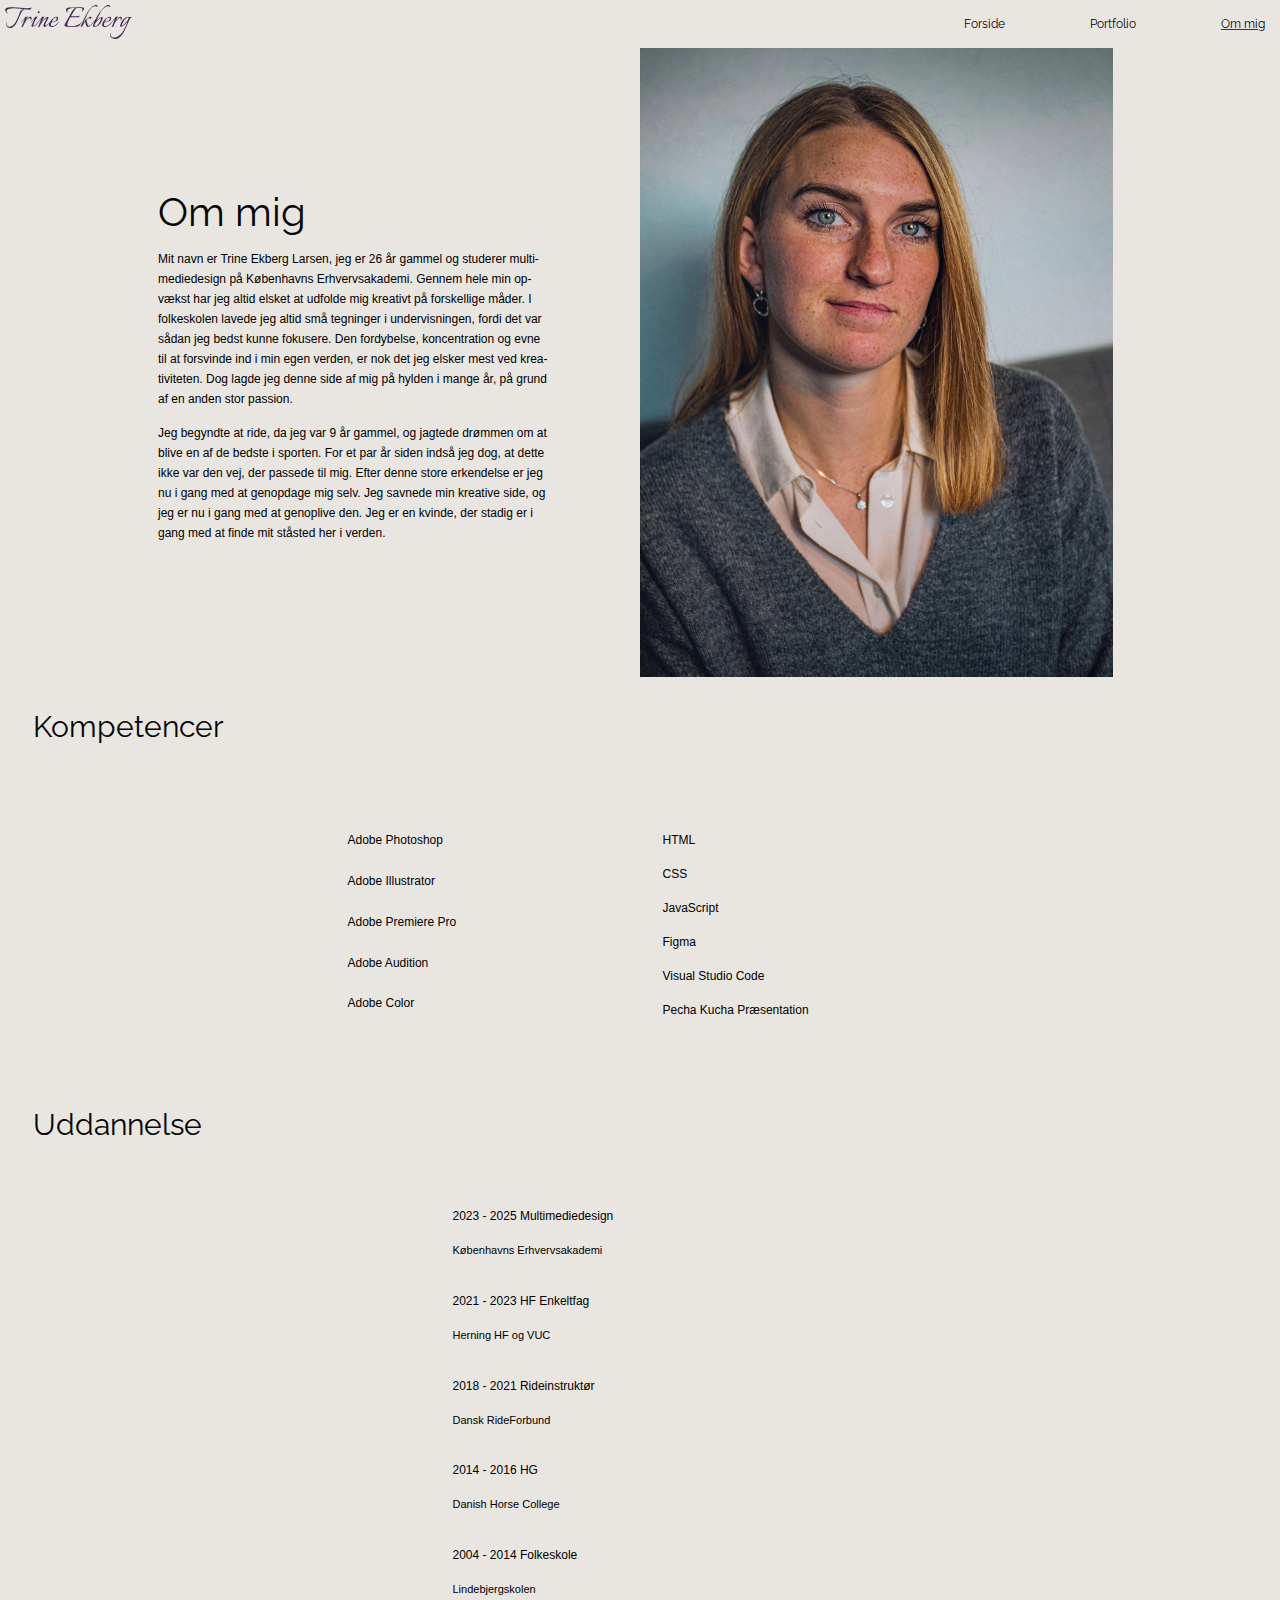
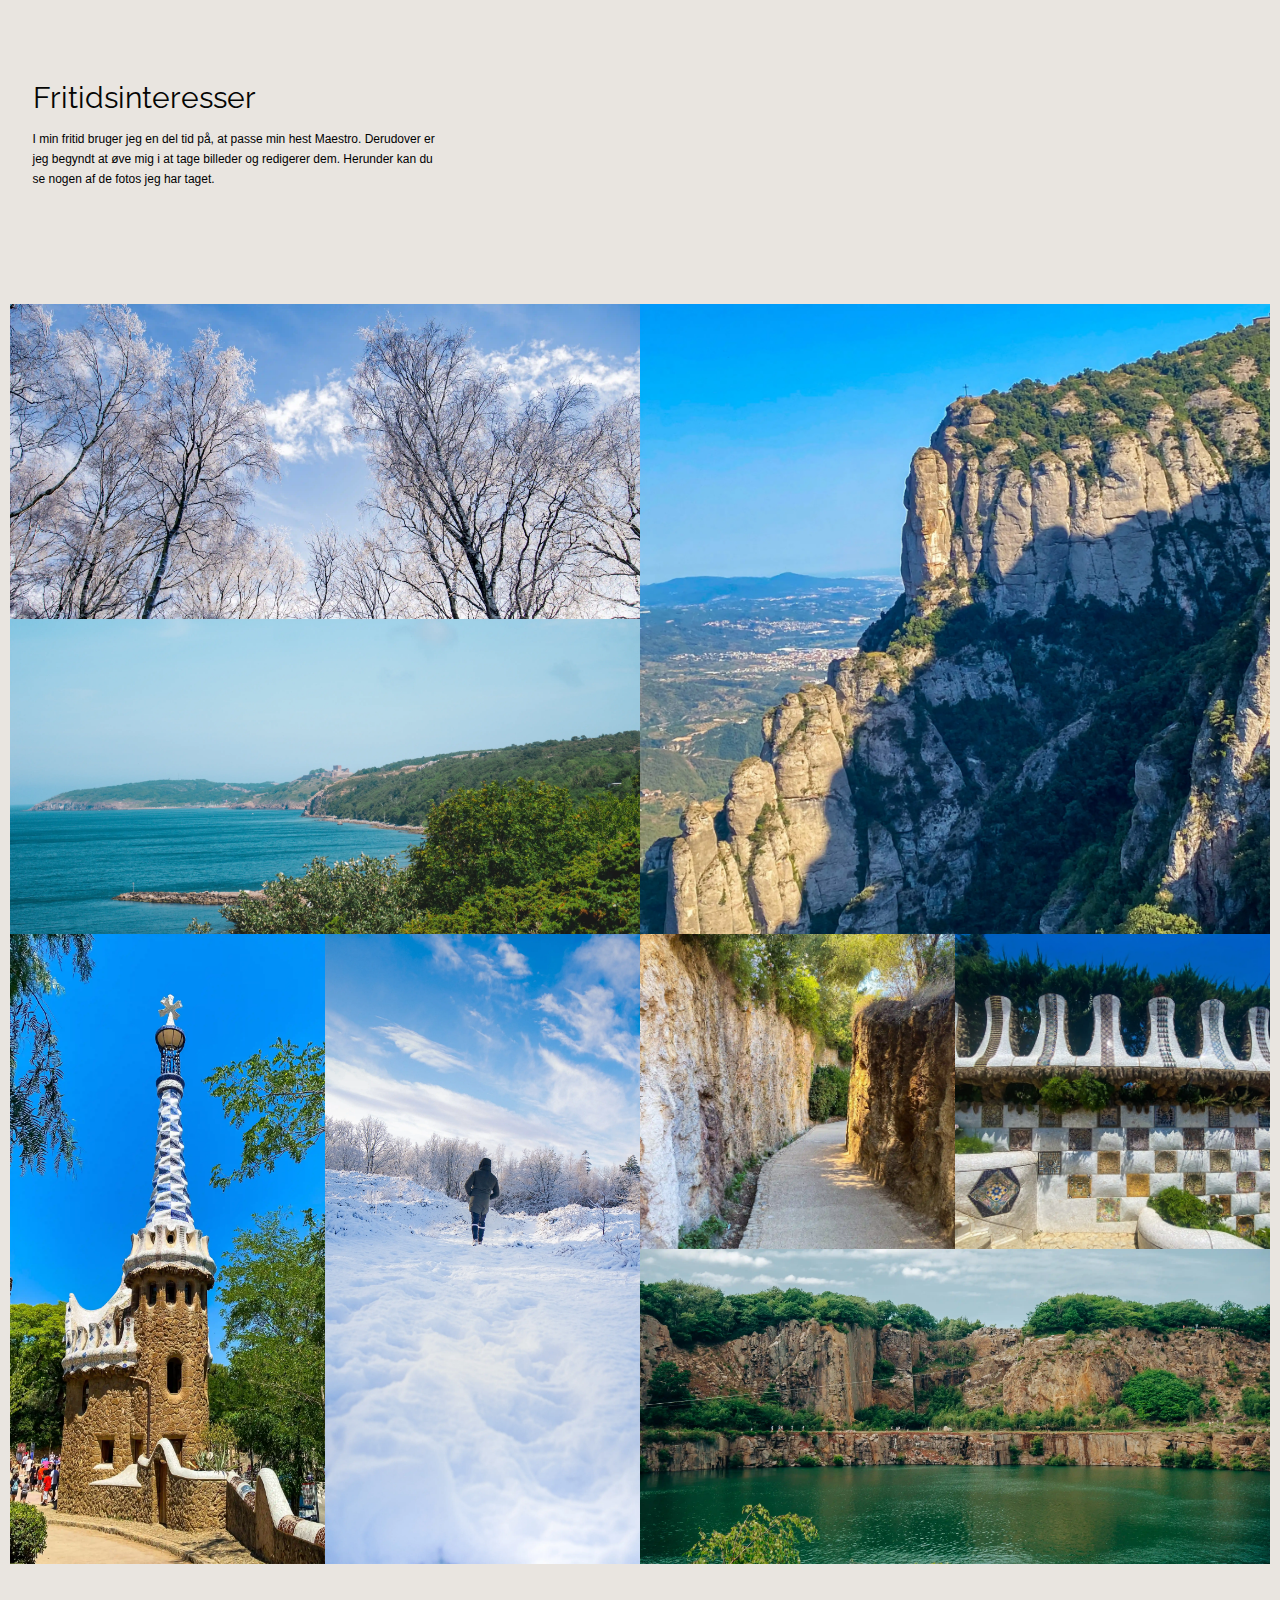
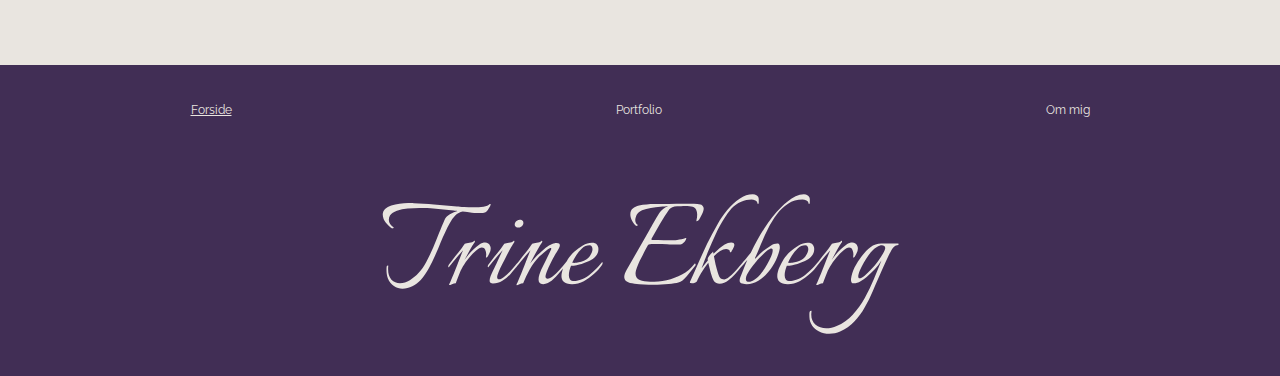
==== om_mig.html @ 0ac6a5d1 "first commit" ====
<!DOCTYPE html>
<html lang="da">

<head>
    <meta charset="UTF-8">
    <meta name="viewport" content="width=device-width, initial-scale=1.0">
    <meta name="robots" content="noindex">
    <link rel="apple-touch-icon" sizes="180x180" href="/apple-touch-icon.png">
    <link rel="icon" type="image/png" sizes="32x32" href="/favicon-32x32.png">
    <link rel="icon" type="image/png" sizes="16x16" href="/favicon-16x16.png">
    <link rel="manifest" href="/site.webmanifest">
    <link rel="preconnect" href="https://fonts.googleapis.com">
    <link rel="preconnect" href="https://fonts.gstatic.com" crossorigin>
    <link href="https://fonts.googleapis.com/css2?family=Raleway:wght@100;200;300;400;500;600;700&display=swap"
        rel="stylesheet">
    <link rel="stylesheet" href="style.css">
    <title>Om mig</title>
</head>

<body>
    <header>
        <div class="logo">
            <a href="index.html">
                <img src="svg/logo_dark.svg" alt="Logo">
            </a>
        </div>
        <nav>
            <ul class="menu">
                <li><a href="index.html">Forside</a></li>
                <li><a href="portfolio.html">Portfolio</a></li>
                <li class="current"><a href="om_mig.html">Om mig</a></li>
            </ul>
            <div class="burger">
                <div class="line"></div>
                <div class="line"></div>
                <div class="line"></div>
            </div>
        </nav>
    </header>
    <main>
        <div class="grid_1-1">
            <div class="om_txt">
                <h3>Om mig</h3>
                <p class="mobile_p">Mit navn er Trine Ekberg Larsen, jeg er 26 år gammel og studerer multimediedesign
                    på Københavns
                    Erhvervsakademi. Gennem
                    hele min opvækst har jeg altid elsket at udfolde mig kreativt på forskellige måder. I folkeskolen
                    lavede jeg altid små
                    tegninger i undervisningen, fordi det var sådan jeg bedst kunne fokusere. Den fordybelse,
                    koncentration og evne til at
                    forsvinde ind i min egen verden, er nok det jeg elsker mest ved kreativiteten. Dog lagde jeg denne
                    side af mig på hylden
                    i mange år, på grund af en anden stor passion.
                </p>
                <p>
                    Jeg begyndte at ride, da jeg var 9 år gammel, og jagtede drømmen om at blive en af de bedste i
                    sporten. For et par år
                    siden indså jeg dog, at dette ikke var den vej, der passede til mig. Efter denne store erkendelse er
                    jeg nu i gang med
                    at genopdage mig selv. Jeg savnede min kreative side, og jeg er nu i gang med at genoplive den. Jeg
                    er en kvinde, der
                    stadig er i gang med at finde mit ståsted her i verden.
                </p>
            </div>
            <img src="img/om_mig.webp" alt="Et billede af Trine" class="om_img">
        </div>
        <h4>Kompetencer</h4>
        <div class="grid_1-1-1-1">
            <div class="column_2">
                <p>Adobe Photoshop</p>
                <p>Adobe Illustrator</p>
                <p>Adobe Premiere Pro</p>
                <p>Adobe Audition</p>
                <p>Adobe Color</p>
            </div>
            <div class="column_3">
                <p>HTML</p>
                <p>CSS</p>
                <p>JavaScript</p>
                <p>Figma</p>
                <p>Visual Studio Code</p>
                <p>Pecha Kucha Præsentation</p>
            </div>
        </div>




        <h4>Uddannelse</h4>
        <div class="grid_1-1-1">
            <div class="cv_center">
                <p>2023 - 2025 Multimediedesign</p>
                <p class="cv_txt">Københavns Erhvervsakademi</p>
                <p>2021 - 2023 HF Enkeltfag</p>
                <p class="cv_txt">Herning HF og VUC</p>
                <p>2018 - 2021 Rideinstruktør</p>
                <p class="cv_txt">Dansk RideForbund</p>
                <p>2014 - 2016 HG</p>
                <p class="cv_txt">Danish Horse College</p>
                <p>2004 - 2014 Folkeskole</p>
                <p class="cv_txt">Lindebjergskolen</p>
            </div>
        </div>
        <h4>Fritidsinteresser</h4>
        <div class="fritid_txt">
            <p>I min fritid bruger jeg en del tid på, at passe min hest Maestro. Derudover er jeg begyndt
                at øve mig
                i at tage billeder og redigerer dem. Herunder kan du se nogen af de fotos jeg har taget.</p>
        </div>
        <div class="grid_galleri">
            <img src="img/galleri_1.webp" alt="Image 1" class="img1">
            <img src="img/galleri_2.webp" alt="Image 2" class="img2">
            <img src="img/galleri_8.webp" alt="Image 8" class="img3">
            <img src="img/galleri_4.webp" alt="Image 4" class="img4">
            <img src="img/galleri_5.webp" alt="Image 5" class="img5">
            <img src="img/galleri_6.webp" alt="Image 6" class="img6">
            <img src="img/galleri_7.webp" alt="Image 7" class="img7">
            <img src="img/galleri_3.webp" alt="Image 3" class="img8">
        </div>













    </main>
    <footer>
        <div class="flex">
            <a href="index.html" class="current_footer">Forside</a>
            <a href="portfolio.html" class="a_footer">Portfolio</a>
            <a href="om_mig.html" class="a_footer">Om mig</a>
        </div>
        <div class="footer_logo">
            <a href="index.html">
                <img src="svg/logo_light.svg" alt="Logo">
            </a>
        </div>

    </footer>
    <script src="java.js"></script>
</body>

</html>
---- style.css ----
* {
  box-sizing: border-box;
  margin: 0;
  padding: 0;
}
img {
  width: 100%;
  height: auto;
}
body {
  background-color: #e9e5e0;
}
footer {
  background-color: #412e55;
}

main {
  margin: 0 10px;
}

/******* Styling af fonte *********/
@font-face {
  font-family: "Margaret";
  src: url("webfontkit-20240107-102758/margaret-webfont.woff2") format("woff2");
  src: url("webfontkit-20240107-102758/margaret-webfont.woff") format("woff");
}
h1 {
  font-family: "Margaret";
  font-size: 85px;
  color: #412e55;
  letter-spacing: 4px;
}
h2 {
  font-family: "Margaret";
  font-size: 35px;
  color: #412e55;
}

h3 {
  font-family: "Raleway", sans-serif;
  font-size: 40px;
  color: #050604;
  font-weight: 400;
  padding: 5px 40px;
}
h4 {
  font-family: "Raleway", sans-serif;
  font-size: 30px;
  color: #050604;
  font-weight: 400;
}
h5 {
  font-family: "Raleway", sans-serif;
  font-size: 20px;
  color: #050604;
  font-weight: 200;
}
h6 {
  font-family: "Raleway", sans-serif;
  font-size: 14px;
  color: #050604;
  font-weight: 500;
}

p {
  font-family: Helvetica, sans-serif;
  font-size: 12px;
  font-weight: 100;
  line-height: 20px;
}

li {
  font-family: "Raleway", sans-serif;
  font-size: 12px;
  font-weight: 400;
  color: #050604;
}
li:hover {
  text-decoration: underline;
  color: #412e55;
}
.current {
  text-decoration: underline;
  color: #412e55;
}
a {
  font-family: "Raleway", sans-serif;
  font-size: 12px;
  font-weight: 400;
  color: #050604;
  text-decoration: none;
}
a:hover {
  color: #050604;
  text-decoration: underline;
}

/* Fonte mobile version */
@media (max-width: 800px) {
  h3,
  h4,
  h5,
  h6 {
    text-align: center;
    padding-top: 5%;
  }
  .mobile_p {
    padding-bottom: 5%;
  }
}

/* Deskversion */
@media (min-width: 800px) {
  h1 {
    font-family: "Margaret";
    font-size: 140px;
    color: #412e55;
    letter-spacing: 4px;
  }
  h2 {
    font-family: "Margaret";
    font-size: 58px;
    color: #412e55;
  }
  p {
    padding: 0px 0px 14px 22.5px;
    hyphens: auto;
  }
  h3,
  h4,
  h5,
  h6 {
    padding: 0px 0px 14px 22.5px;
  }
}

/******* Menu til desktop og burgermenu *********/
header {
  display: flex;
  justify-content: space-between;
  align-items: center;
  padding: 5px;
  background-color: #e9e5e0;
}

.logo {
  width: 10%;
}

nav {
  display: flex;
  align-items: center;
}

.menu {
  display: flex;
  list-style: none;
  margin: 0;
  padding: 0;
  gap: 45px;
}

.menu li {
  margin-right: 20px;
}
.menu_icon {
  width: 40%;
}

.menu li:last-child {
  margin-right: 0;
}

.menu a {
  display: block;
  padding: 10px;
  color: #050604;
  text-decoration: none;
  transition: color 0.3s;
  text-align: end;
}

.menu a:hover {
  color: #412e55;
  text-decoration: underline;
}

.burger {
  width: 30px;
  height: 20px;
  cursor: pointer;
}

.burger .line {
  width: 100%;
  height: 2px;
  background-color: #412e55;
  margin-bottom: 5px;
  transition: 0.2s linear;
}
.burger {
  display: none;
}
@media screen and (max-width: 800px) {
  .menu {
    display: none;
  }
  .burger {
    display: block;
  }
  .burger.active .line:nth-child(1) {
    transform: rotate(45deg) translate(5px, 5px);
    transition: 0.2s linear;
  }

  .burger.active .line:nth-child(2) {
    opacity: 0;
    transition: 0.15s linear;
  }

  .burger.active .line:nth-child(3) {
    transform: rotate(-45deg) translate(5px, -5px);
    transition: 0.2s linear;
  }

  nav.active .menu {
    display: block;
    background-color: #e9e5e0;

    position: absolute;
    top: 60px;
    right: 0;
    width: 50%;
    z-index: 1;
  }

  nav.active .menu li {
    margin: 10px 20px;
  }

  nav.active .menu a {
    font-size: 24px;
    text-align: left;
  }
}

/* Font i footer */
.a_footer {
  color: #e9e5e0;
  text-decoration: none;
}

.current_footer,
.current_footer:hover,
.a_footer:hover {
  color: #e9e5e0;
  text-decoration: underline;
}

/****************** Forside *******************/

/* Hero mobile version */
@media (max-width: 800px) {
  .hero_txt {
    text-align: center;
  }
}

/* Hero desk version */
@media (min-width: 800px) {
  .grid_3-1 {
    display: grid;
    grid-template-columns: 3fr 1fr;
  }
  .hero_txt {
    display: grid;
    grid-column: 2;
    place-content: center;
    text-align: center;
  }
}

/* Projekter, h3 center */
.txt_center {
  text-align: center;
  padding: 10% 0% 5% 0%;
}

/* Projekter, mobile version */
@media (max-width: 800px) {
  .tema_img {
    padding-top: 15%;
  }
}

/* Om sektion, mobile version*/
@media (max-width: 800px) {
  .om_img {
    padding-top: 10%;
  }
}

/* Om sektion, desk version*/
@media (min-width: 800px) {
  .om_txt {
    display: grid;
    grid-column: 1;
    grid-row: 1;
    text-align: start;
    place-content: center;
    padding: 0px 90px 12px 125.5px;
  }
  .om_img {
    display: grid;
    grid-column: 2;
    width: 75%;
    margin-bottom: 5%;
  }
}

@media (min-width: 800px) {
  .text {
    display: grid;
    text-align: center;
    place-content: center;
  }

  .text_column1 {
    display: grid;
    grid-column: 1;
    grid-row: 1;
    text-align: center;
    place-content: center;
  }
  .text_column2 {
    display: grid;
    grid-column: 1;
    grid-row: 1;
    text-align: center;
    place-content: center;
  }
  .grid_1-2 {
    display: grid;
    grid-template-columns: 1fr 2fr;
    margin-bottom: 10%;
  }
  .grid_2-1 {
    display: grid;
    grid-template-columns: 2fr 1fr;
    margin-bottom: 10%;
  }
  .tema_img {
    margin: 2%;
    width: 85%;
  }
  .tema_img:hover {
    opacity: 55%;
    cursor: pointer;
  }
  .grid_1-1 {
    display: grid;
    grid-template-columns: 1fr 1fr;
  }
}

/* Button */
.container {
  display: flex;
  justify-content: center;
  align-items: center;
}

.button_center {
  padding: 10px 45px;
  border-radius: 60px;
  background-color: #412e55;
  color: #e9e5e0;
  text-decoration: none;
  font-family: "raleway", sans-serif;
  font-size: 12px;
  margin: 5% 0;
}
.button_center:hover {
  padding: 10px 45px;
  color: #e9e5e0;
  background-color: #412e55;
  text-decoration: none;
  box-shadow: 0 12px 28px 0 rgb(0 0 0 / 30%);
  animation-name: hover_kf;
  animation-duration: 0.9s;
  animation-iteration-count: 1;
}

@keyframes hover_kf {
  0% {
    translate: 0 0;
  }
  100% {
    translate: 0px -2px;
  }
}

/****************** Om mig *******************/

/* Om tekst */
.paragraph {
  margin-bottom: 4%;
}
@media (min-width: 800px) {
  .paragraph {
    padding-right: 225px;
  }
}

/* Kompetencer afsnit, mobile version */
@media (max-width: 800px) {
  .column_2 {
    padding: 8% 0;
  }
  .column_3 {
    padding: 8% 0;
  }
}

/* Kompetencer afsnit, desk version */
@media (min-width: 800px) {
  .grid_1-1-1-1 {
    display: grid;
    grid-template-columns: 1fr 1fr 1fr 1fr;
    margin: 4% 0;
  }
  .column_2 {
    display: grid;
    grid-column: 2;
    margin: 7% 0;
  }
  .column_3 {
    display: grid;
    grid-column: 3;
    margin: 7% 0;
  }
}

/* Uddannelse afsnit, mobile version */
@media (max-width: 800px) {
  .cv_txt {
    padding-bottom: 5%;
  }
}

/* Uddannelse afsnit, desk version */
@media (min-width: 800px) {
  .grid_1-1-1 {
    display: grid;
    grid-template-columns: 1fr 1fr 1fr;
    margin: 4% 0;
  }
  .cv_center {
    display: grid;
    grid-column: 2;
  }
  .cv_txt {
    font-size: 11px;
    margin-bottom: 4%;
  }
}

/* Fritidsinteresser afsnit */
@media (min-width: 800px) {
  .fritid_txt {
    padding-right: 66%;
  }
}

/* galleri */
@media (min-width: 800px) {
  .grid_galleri {
    display: grid;
    grid-template-columns: 1fr 1fr 1fr 1fr;
    margin: 8% 0;
  }
  .img1 {
    display: grid;
    grid-column: 1 / span 2;
    grid-row: 1;
  }
  .img2 {
    display: grid;
    grid-column: 1 / span 2;
    grid-row: 2;
  }
  .img3 {
    display: grid;
    grid-column: 3 / span 2;
    grid-row: 1 / span 2;
  }
  .img4 {
    display: grid;
    grid-column: 1;
    grid-row: 3 / span 2;
  }
  .img5 {
    display: grid;
    grid-column: 2;
    grid-row: 3 / span 2;
  }
  .img6 {
    display: grid;
    grid-column: 3;
    grid-row: 3;
  }
  .img7 {
    display: grid;
    grid-column: 4;
    grid-row: 3;
  }
  .img8 {
    display: grid;
    grid-column: 3 / span 2;
    grid-row: 4;
  }
}

/****************** Undersider *******************/
.genveje {
  font-size: 10px;
}

/* Tema indhold, mobile version*/
@media (max-width: 800px) {
  .p_padding {
    padding-bottom: 8%;
  }
  .program_indhold {
    padding-top: 5%;
  }
}

/* Tema indhold, desk version*/
@media (min-width: 800px) {
  .p_padding_om {
    padding-right: 390px;
  }
}

/* Tekst indhold */
.grid_column1 {
  display: grid;
  grid-column: 2;
}
.p_space {
  padding-top: 3%;
}

@media (min-width: 800px) {
  .p_padding {
    padding-right: 225px;
  }
}

/****************** Footer *******************/
.flex {
  display: flex;
  flex-direction: row;
  justify-content: center;
  gap: 30%;
  padding: 3% 0% 6% 0%;
  color: #e9e5e0;
}
.footer_logo {
  display: flex;
  justify-content: center;
  padding-bottom: 3%;
}

/* footer, mobile version */
@media (max-width: 800px) {
  footer {
    padding: 5%;
  }
}
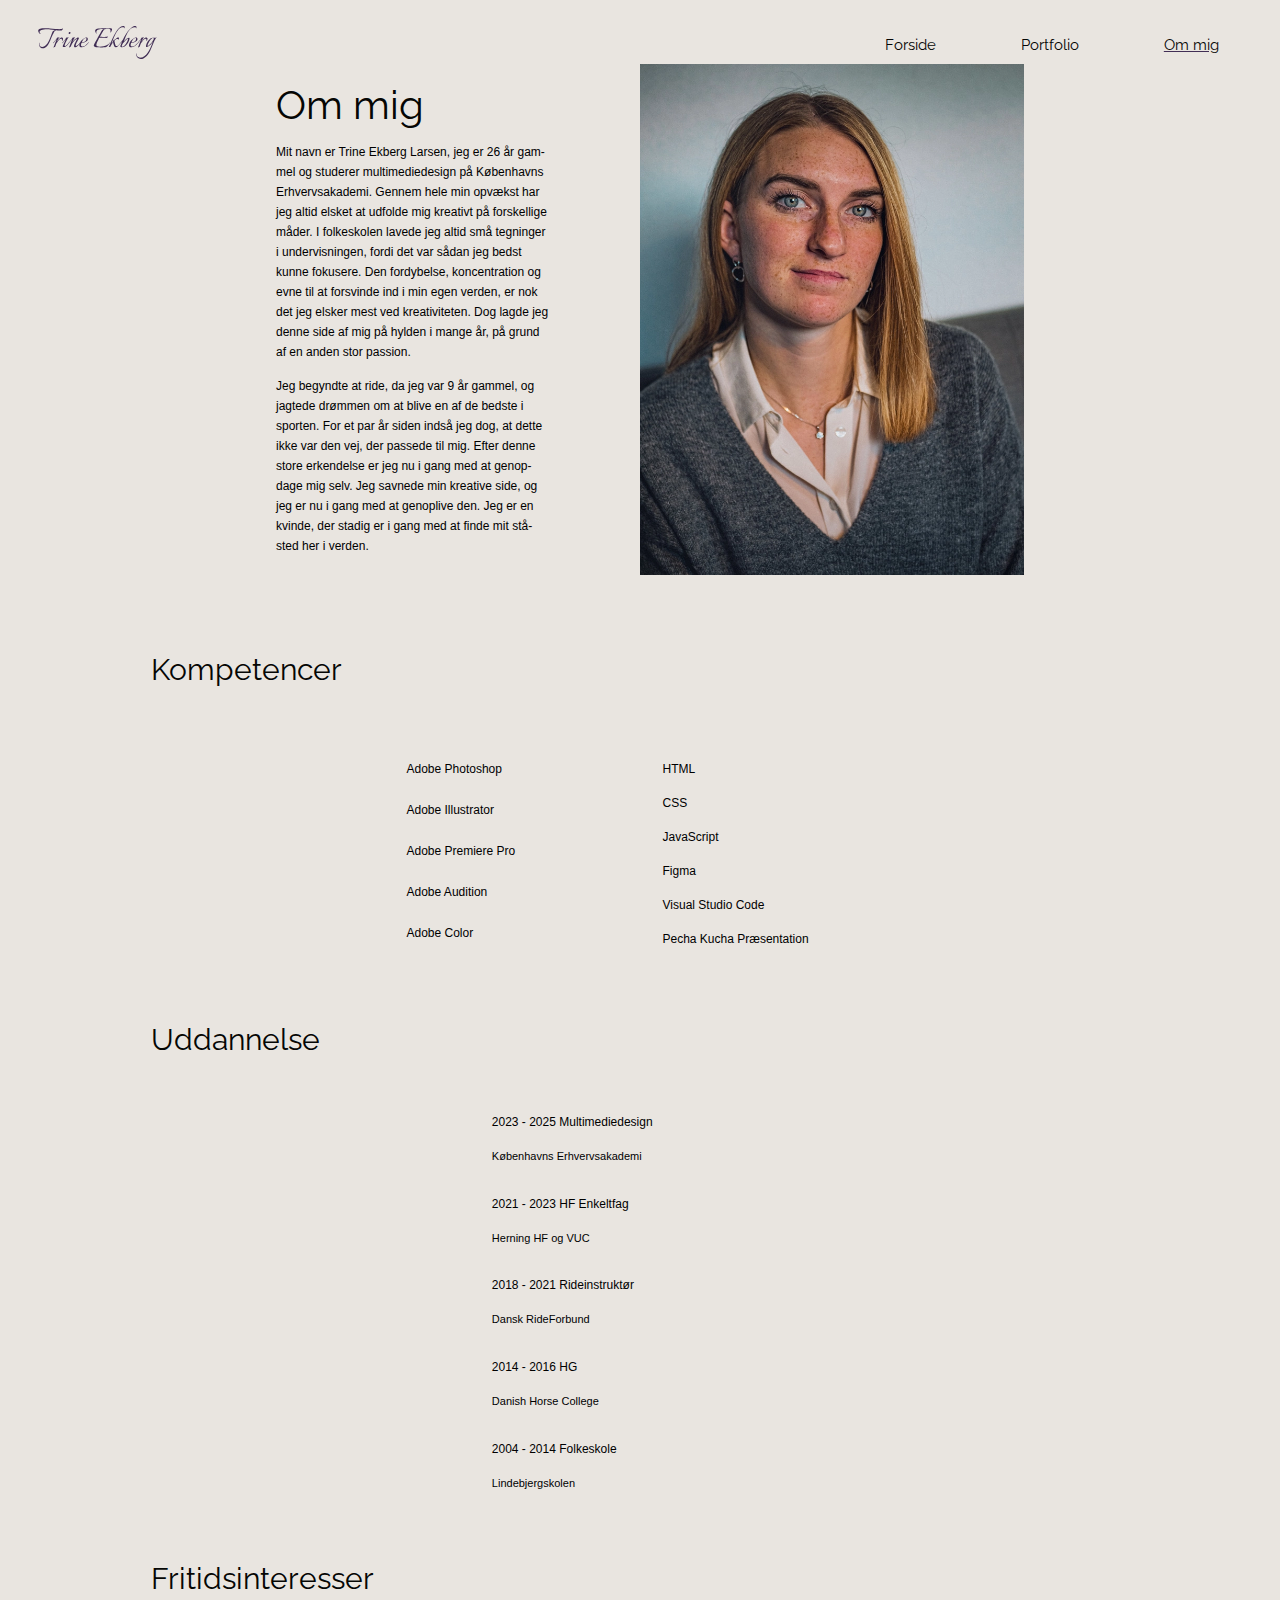
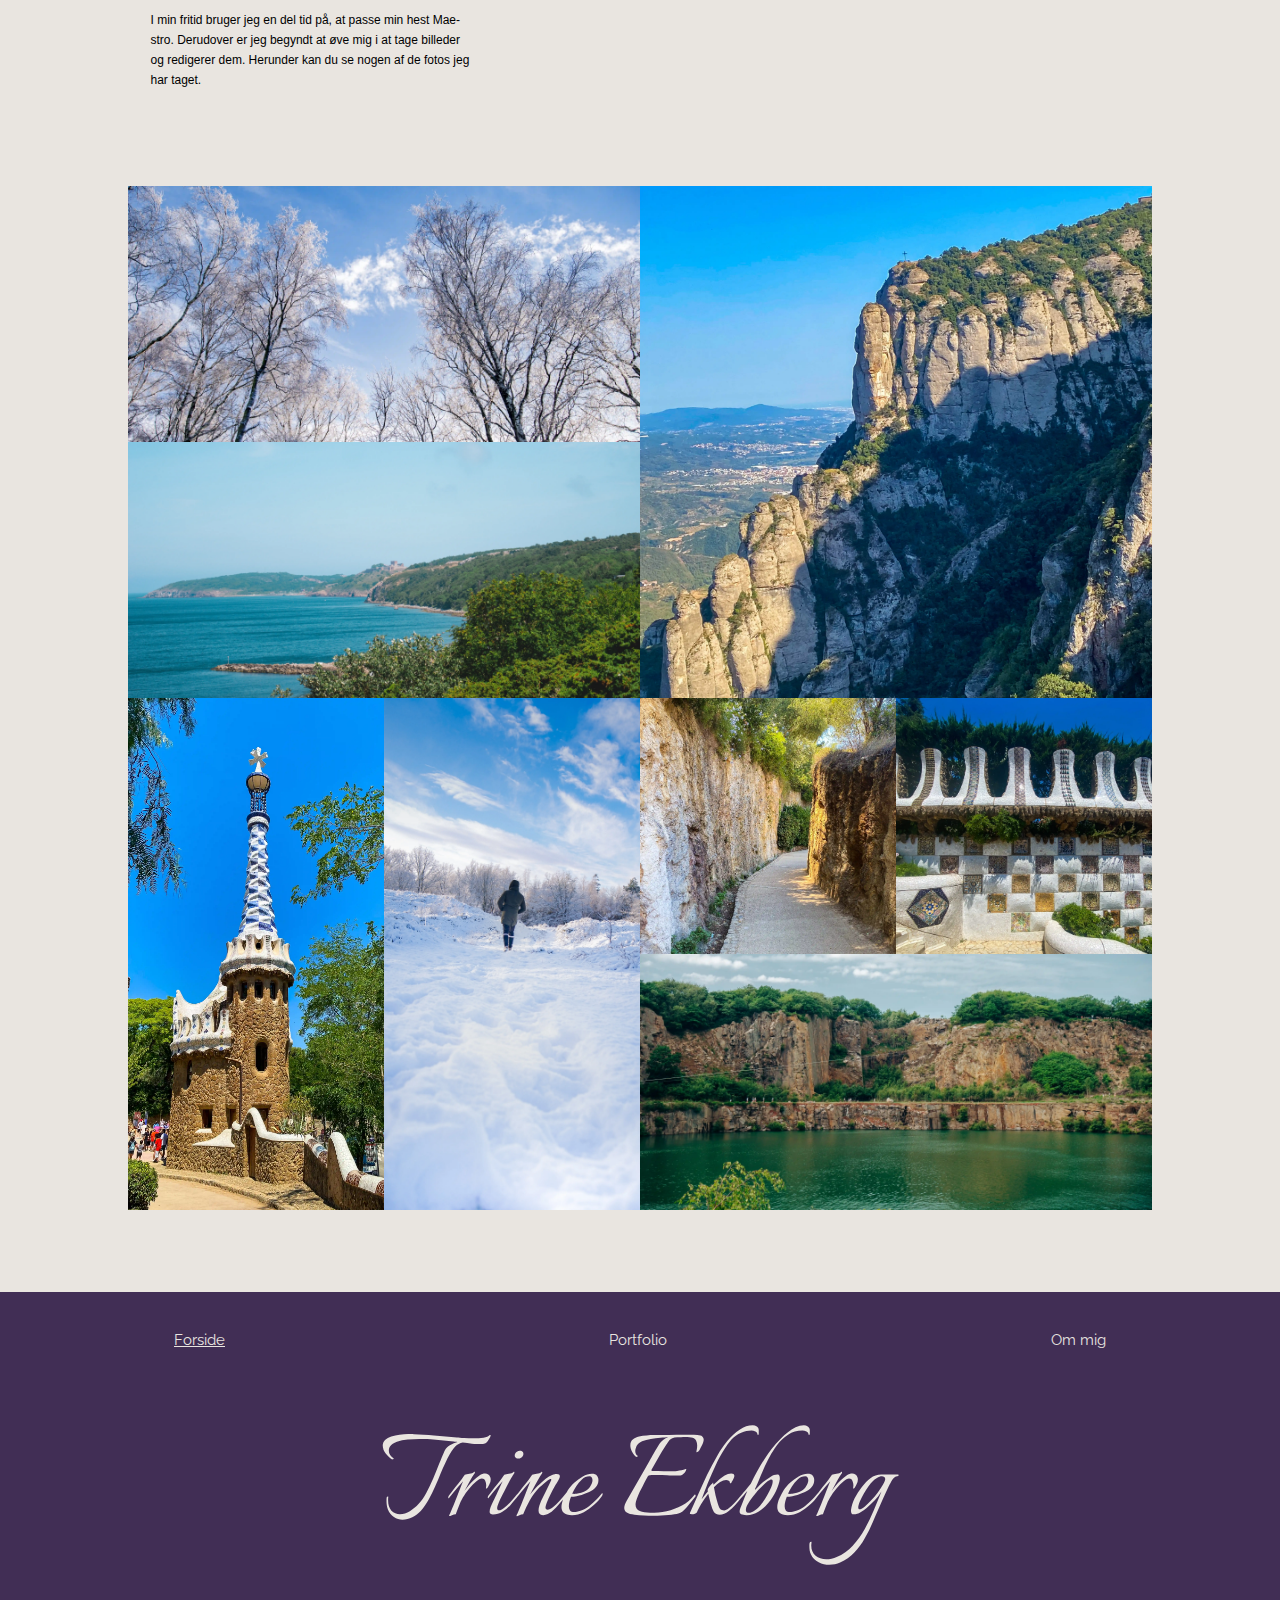
==== commit 0bb5d631: "sidste ændringer" ====
--- a/om_mig.html
+++ b/om_mig.html
@@ -2,17 +2,13 @@
 <html lang="da">
 
 <head>
+    <meta name="Om mig" content="Om mig side, på mit portolio website">
     <meta charset="UTF-8">
     <meta name="viewport" content="width=device-width, initial-scale=1.0">
     <meta name="robots" content="noindex">
-    <link rel="apple-touch-icon" sizes="180x180" href="/apple-touch-icon.png">
-    <link rel="icon" type="image/png" sizes="32x32" href="/favicon-32x32.png">
-    <link rel="icon" type="image/png" sizes="16x16" href="/favicon-16x16.png">
-    <link rel="manifest" href="/site.webmanifest">
     <link rel="preconnect" href="https://fonts.googleapis.com">
     <link rel="preconnect" href="https://fonts.gstatic.com" crossorigin>
-    <link href="https://fonts.googleapis.com/css2?family=Raleway:wght@100;200;300;400;500;600;700&display=swap"
-        rel="stylesheet">
+    <link href="https://fonts.googleapis.com/css2?family=Raleway:wght@200;400;500&display=swap" rel="stylesheet">
     <link rel="stylesheet" href="style.css">
     <title>Om mig</title>
 </head>
@@ -38,98 +34,92 @@
         </nav>
     </header>
     <main>
-        <div class="grid_1-1">
-            <div class="om_txt">
-                <h3>Om mig</h3>
-                <p class="mobile_p">Mit navn er Trine Ekberg Larsen, jeg er 26 år gammel og studerer multimediedesign
-                    på Københavns
-                    Erhvervsakademi. Gennem
-                    hele min opvækst har jeg altid elsket at udfolde mig kreativt på forskellige måder. I folkeskolen
-                    lavede jeg altid små
-                    tegninger i undervisningen, fordi det var sådan jeg bedst kunne fokusere. Den fordybelse,
-                    koncentration og evne til at
-                    forsvinde ind i min egen verden, er nok det jeg elsker mest ved kreativiteten. Dog lagde jeg denne
-                    side af mig på hylden
-                    i mange år, på grund af en anden stor passion.
-                </p>
-                <p>
-                    Jeg begyndte at ride, da jeg var 9 år gammel, og jagtede drømmen om at blive en af de bedste i
-                    sporten. For et par år
-                    siden indså jeg dog, at dette ikke var den vej, der passede til mig. Efter denne store erkendelse er
-                    jeg nu i gang med
-                    at genopdage mig selv. Jeg savnede min kreative side, og jeg er nu i gang med at genoplive den. Jeg
-                    er en kvinde, der
-                    stadig er i gang med at finde mit ståsted her i verden.
-                </p>
+        <div class="margin_indhold">
+            <div class="grid_1-1">
+                <div class="om_txt">
+                    <h3>Om mig</h3>
+                    <p class="mobile_p">Mit navn er Trine Ekberg Larsen, jeg er 26 år gammel og studerer
+                        multimediedesign
+                        på Københavns
+                        Erhvervsakademi. Gennem
+                        hele min opvækst har jeg altid elsket at udfolde mig kreativt på forskellige måder. I
+                        folkeskolen
+                        lavede jeg altid små
+                        tegninger i undervisningen, fordi det var sådan jeg bedst kunne fokusere. Den fordybelse,
+                        koncentration og evne til at
+                        forsvinde ind i min egen verden, er nok det jeg elsker mest ved kreativiteten. Dog lagde jeg
+                        denne
+                        side af mig på hylden
+                        i mange år, på grund af en anden stor passion.
+                    </p>
+                    <p>
+                        Jeg begyndte at ride, da jeg var 9 år gammel, og jagtede drømmen om at blive en af de bedste i
+                        sporten. For et par år
+                        siden indså jeg dog, at dette ikke var den vej, der passede til mig. Efter denne store
+                        erkendelse er
+                        jeg nu i gang med
+                        at genopdage mig selv. Jeg savnede min kreative side, og jeg er nu i gang med at genoplive den.
+                        Jeg
+                        er en kvinde, der
+                        stadig er i gang med at finde mit ståsted her i verden.
+                    </p>
+                </div>
+                <img src="img/om_mig.webp" alt="Et billede af Trine" class="om_img">
             </div>
-            <img src="img/om_mig.webp" alt="Et billede af Trine" class="om_img">
-        </div>
-        <h4>Kompetencer</h4>
-        <div class="grid_1-1-1-1">
-            <div class="column_2">
-                <p>Adobe Photoshop</p>
-                <p>Adobe Illustrator</p>
-                <p>Adobe Premiere Pro</p>
-                <p>Adobe Audition</p>
-                <p>Adobe Color</p>
+            <h4>Kompetencer</h4>
+            <div class="grid_1-1-1-1">
+                <div class="column_2">
+                    <p>Adobe Photoshop</p>
+                    <p>Adobe Illustrator</p>
+                    <p>Adobe Premiere Pro</p>
+                    <p>Adobe Audition</p>
+                    <p>Adobe Color</p>
+                </div>
+                <div class="column_3">
+                    <p>HTML</p>
+                    <p>CSS</p>
+                    <p>JavaScript</p>
+                    <p>Figma</p>
+                    <p>Visual Studio Code</p>
+                    <p>Pecha Kucha Præsentation</p>
+                </div>
             </div>
-            <div class="column_3">
-                <p>HTML</p>
-                <p>CSS</p>
-                <p>JavaScript</p>
-                <p>Figma</p>
-                <p>Visual Studio Code</p>
-                <p>Pecha Kucha Præsentation</p>
-            </div>
-        </div>
 
 
 
 
-        <h4>Uddannelse</h4>
-        <div class="grid_1-1-1">
-            <div class="cv_center">
-                <p>2023 - 2025 Multimediedesign</p>
-                <p class="cv_txt">Københavns Erhvervsakademi</p>
-                <p>2021 - 2023 HF Enkeltfag</p>
-                <p class="cv_txt">Herning HF og VUC</p>
-                <p>2018 - 2021 Rideinstruktør</p>
-                <p class="cv_txt">Dansk RideForbund</p>
-                <p>2014 - 2016 HG</p>
-                <p class="cv_txt">Danish Horse College</p>
-                <p>2004 - 2014 Folkeskole</p>
-                <p class="cv_txt">Lindebjergskolen</p>
+            <h4>Uddannelse</h4>
+            <div class="grid_1-1-1">
+                <div class="cv_center">
+                    <p>2023 - 2025 Multimediedesign</p>
+                    <p class="cv_txt">Københavns Erhvervsakademi</p>
+                    <p>2021 - 2023 HF Enkeltfag</p>
+                    <p class="cv_txt">Herning HF og VUC</p>
+                    <p>2018 - 2021 Rideinstruktør</p>
+                    <p class="cv_txt">Dansk RideForbund</p>
+                    <p>2014 - 2016 HG</p>
+                    <p class="cv_txt">Danish Horse College</p>
+                    <p>2004 - 2014 Folkeskole</p>
+                    <p class="cv_txt">Lindebjergskolen</p>
+                </div>
+            </div>
+            <h4>Fritidsinteresser</h4>
+            <div class="fritid_txt">
+                <p>I min fritid bruger jeg en del tid på, at passe min hest Maestro. Derudover er jeg begyndt
+                    at øve mig
+                    i at tage billeder og redigerer dem. Herunder kan du se nogen af de fotos jeg har taget.</p>
+            </div>
+            <div class="grid_galleri">
+                <img src="img/galleri_1.webp" alt="Image 1" class="img1">
+                <img src="img/galleri_2.webp" alt="Image 2" class="img2">
+                <img src="img/galleri_8.webp" alt="Image 8" class="img3">
+                <img src="img/galleri_4.webp" alt="Image 4" class="img4">
+                <img src="img/galleri_5.webp" alt="Image 5" class="img5">
+                <img src="img/galleri_6.webp" alt="Image 6" class="img6">
+                <img src="img/galleri_7.webp" alt="Image 7" class="img7">
+                <img src="img/galleri_3.webp" alt="Image 3" class="img8">
             </div>
         </div>
-        <h4>Fritidsinteresser</h4>
-        <div class="fritid_txt">
-            <p>I min fritid bruger jeg en del tid på, at passe min hest Maestro. Derudover er jeg begyndt
-                at øve mig
-                i at tage billeder og redigerer dem. Herunder kan du se nogen af de fotos jeg har taget.</p>
-        </div>
-        <div class="grid_galleri">
-            <img src="img/galleri_1.webp" alt="Image 1" class="img1">
-            <img src="img/galleri_2.webp" alt="Image 2" class="img2">
-            <img src="img/galleri_8.webp" alt="Image 8" class="img3">
-            <img src="img/galleri_4.webp" alt="Image 4" class="img4">
-            <img src="img/galleri_5.webp" alt="Image 5" class="img5">
-            <img src="img/galleri_6.webp" alt="Image 6" class="img6">
-            <img src="img/galleri_7.webp" alt="Image 7" class="img7">
-            <img src="img/galleri_3.webp" alt="Image 3" class="img8">
-        </div>
-
-
-
-
-
-
-
-
-
-
-
-
-
     </main>
     <footer>
         <div class="flex">
--- a/style.css
+++ b/style.css
@@ -1,3 +1,4 @@
+/* Reset */
 * {
   box-sizing: border-box;
   margin: 0;
@@ -7,6 +8,12 @@
   width: 100%;
   height: auto;
 }
+/* padding sider */
+.margin_indhold {
+  margin: 0 10%;
+}
+
+/* Baggrundsfarver */
 body {
   background-color: #e9e5e0;
 }
@@ -14,15 +21,14 @@
   background-color: #412e55;
 }
 
-main {
-  margin: 0 10px;
-}
-
 /******* Styling af fonte *********/
+
+/* h1 og h2 font, mobile version */
 @font-face {
   font-family: "Margaret";
   src: url("webfontkit-20240107-102758/margaret-webfont.woff2") format("woff2");
   src: url("webfontkit-20240107-102758/margaret-webfont.woff") format("woff");
+  font-display: swap;
 }
 h1 {
   font-family: "Margaret";
@@ -35,7 +41,19 @@
   font-size: 35px;
   color: #412e55;
 }
-
+/* h1 og h2 font, desk version */
+@media (min-width: 800px) {
+  h1 {
+    font-family: "Margaret";
+    font-size: 140px;
+  }
+  h2 {
+    font-family: "Margaret";
+    font-size: 58px;
+  }
+}
+
+/* h3, h4, h5 og h6 styling*/
 h3 {
   font-family: "Raleway", sans-serif;
   font-size: 40px;
@@ -62,40 +80,7 @@
   font-weight: 500;
 }
 
-p {
-  font-family: Helvetica, sans-serif;
-  font-size: 12px;
-  font-weight: 100;
-  line-height: 20px;
-}
-
-li {
-  font-family: "Raleway", sans-serif;
-  font-size: 12px;
-  font-weight: 400;
-  color: #050604;
-}
-li:hover {
-  text-decoration: underline;
-  color: #412e55;
-}
-.current {
-  text-decoration: underline;
-  color: #412e55;
-}
-a {
-  font-family: "Raleway", sans-serif;
-  font-size: 12px;
-  font-weight: 400;
-  color: #050604;
-  text-decoration: none;
-}
-a:hover {
-  color: #050604;
-  text-decoration: underline;
-}
-
-/* Fonte mobile version */
+/* h3, h4, h5 og h6 mobile version*/
 @media (max-width: 800px) {
   h3,
   h4,
@@ -104,28 +89,10 @@
     text-align: center;
     padding-top: 5%;
   }
-  .mobile_p {
-    padding-bottom: 5%;
-  }
-}
-
-/* Deskversion */
-@media (min-width: 800px) {
-  h1 {
-    font-family: "Margaret";
-    font-size: 140px;
-    color: #412e55;
-    letter-spacing: 4px;
-  }
-  h2 {
-    font-family: "Margaret";
-    font-size: 58px;
-    color: #412e55;
-  }
-  p {
-    padding: 0px 0px 14px 22.5px;
-    hyphens: auto;
-  }
+}
+
+/* h3, h4, h5 og h6 desk version*/
+@media (min-width: 800px) {
   h3,
   h4,
   h5,
@@ -134,12 +101,81 @@
   }
 }
 
-/******* Menu til desktop og burgermenu *********/
+/* Brødtekst */
+p {
+  font-family: Helvetica, sans-serif;
+  font-size: 12px;
+  font-weight: 100;
+  line-height: 20px;
+}
+
+/* Brødtekst, mobile version */
+@media (max-width: 800px) {
+  .mobile_p {
+    padding-bottom: 5%;
+  }
+}
+
+/* Brødtekst, deskversion placement */
+@media (min-width: 800px) {
+  p {
+    padding: 0px 0px 14px 22.5px;
+    hyphens: auto;
+  }
+}
+
+/* list styling */
+li {
+  font-family: "Raleway", sans-serif;
+  font-size: 12px;
+  font-weight: 400;
+  color: #050604;
+}
+li:hover {
+  text-decoration: underline;
+  color: #412e55;
+}
+
+/* current page link styling */
+.current {
+  text-decoration: underline;
+  color: #412e55;
+}
+
+/* hyperlink styling */
+a {
+  font-family: "Raleway", sans-serif;
+  font-size: 15px;
+  font-weight: 400;
+  color: #050604;
+  text-decoration: none;
+}
+a:hover {
+  color: #050604;
+  text-decoration: underline;
+}
+
+/* Font i footer styling */
+.a_footer {
+  color: #e9e5e0;
+  text-decoration: none;
+}
+
+.current_footer,
+.current_footer:hover,
+.a_footer:hover {
+  color: #e9e5e0;
+  text-decoration: underline;
+}
+
+/******* Menu til desktop og burgermenu, fra tema 3 *********/
+
+/* header styling, flex */
 header {
   display: flex;
   justify-content: space-between;
   align-items: center;
-  padding: 5px;
+  padding: 2% 4% 0 3%;
   background-color: #e9e5e0;
 }
 
@@ -147,11 +183,13 @@
   width: 10%;
 }
 
+/* navigation, placering*/
 nav {
   display: flex;
   align-items: center;
 }
 
+/* menu, padding + gap */
 .menu {
   display: flex;
   list-style: none;
@@ -160,17 +198,21 @@
   gap: 45px;
 }
 
+/* menu list margin */
 .menu li {
   margin-right: 20px;
 }
+
 .menu_icon {
   width: 40%;
 }
 
+/* menu sidste li element */
 .menu li:last-child {
   margin-right: 0;
 }
 
+/* menu hyperlink styling */
 .menu a {
   display: block;
   padding: 10px;
@@ -185,12 +227,14 @@
   text-decoration: underline;
 }
 
+/* Burgermenu, styling */
 .burger {
   width: 30px;
   height: 20px;
   cursor: pointer;
 }
 
+/* Burgermenu streger, styling */
 .burger .line {
   width: 100%;
   height: 2px;
@@ -198,9 +242,13 @@
   margin-bottom: 5px;
   transition: 0.2s linear;
 }
+
+/* Burgermenu, % vises */
 .burger {
   display: none;
 }
+
+/* Burgermenu, styling + line animation, mobile version */
 @media screen and (max-width: 800px) {
   .menu {
     display: none;
@@ -244,33 +292,14 @@
   }
 }
 
-/* Font i footer */
-.a_footer {
-  color: #e9e5e0;
-  text-decoration: none;
-}
-
-.current_footer,
-.current_footer:hover,
-.a_footer:hover {
-  color: #e9e5e0;
-  text-decoration: underline;
-}
-
 /****************** Forside *******************/
 
-/* Hero mobile version */
-@media (max-width: 800px) {
-  .hero_txt {
-    text-align: center;
-  }
-}
-
 /* Hero desk version */
 @media (min-width: 800px) {
   .grid_3-1 {
     display: grid;
     grid-template-columns: 3fr 1fr;
+    padding-right: 3%;
   }
   .hero_txt {
     display: grid;
@@ -280,19 +309,68 @@
   }
 }
 
-/* Projekter, h3 center */
+/* Projekter, h3 center + top og bund */
 .txt_center {
   text-align: center;
   padding: 10% 0% 5% 0%;
 }
 
-/* Projekter, mobile version */
+/* projekt, grid + byt plads, desk version*/
+@media (min-width: 800px) {
+  .grid_1-2 {
+    display: grid;
+    grid-template-columns: 1fr 2fr;
+    margin-bottom: 10%;
+  }
+  .grid_2-1 {
+    display: grid;
+    grid-template-columns: 2fr 1fr;
+    margin-bottom: 10%;
+  }
+  .text_column1 {
+    display: grid;
+    grid-column: 1;
+    grid-row: 1;
+    text-align: center;
+    place-content: center;
+  }
+  .text_column2 {
+    display: grid;
+    grid-column: 1;
+    grid-row: 1;
+    text-align: center;
+    place-content: center;
+  }
+}
+
+/* projekt tekst placering på resten, desk version */
+@media (min-width: 800px) {
+  .text {
+    display: grid;
+    text-align: center;
+    place-content: center;
+  }
+}
+
+/* Projekter img, mobile version */
 @media (max-width: 800px) {
   .tema_img {
     padding-top: 15%;
   }
 }
 
+/* Projekter img, desk version */
+@media (min-width: 800px) {
+  .tema_img {
+    margin: 2%;
+    width: 85%;
+  }
+  .tema_img:hover {
+    opacity: 55%;
+    cursor: pointer;
+  }
+}
+
 /* Om sektion, mobile version*/
 @media (max-width: 800px) {
   .om_img {
@@ -300,8 +378,13 @@
   }
 }
 
-/* Om sektion, desk version*/
-@media (min-width: 800px) {
+/* Om sektion, grid + placering desk version*/
+@media (min-width: 800px) {
+  .grid_1-1 {
+    display: grid;
+    grid-template-columns: 1fr 1fr;
+    padding-bottom: 5%;
+  }
   .om_txt {
     display: grid;
     grid-column: 1;
@@ -318,52 +401,7 @@
   }
 }
 
-@media (min-width: 800px) {
-  .text {
-    display: grid;
-    text-align: center;
-    place-content: center;
-  }
-
-  .text_column1 {
-    display: grid;
-    grid-column: 1;
-    grid-row: 1;
-    text-align: center;
-    place-content: center;
-  }
-  .text_column2 {
-    display: grid;
-    grid-column: 1;
-    grid-row: 1;
-    text-align: center;
-    place-content: center;
-  }
-  .grid_1-2 {
-    display: grid;
-    grid-template-columns: 1fr 2fr;
-    margin-bottom: 10%;
-  }
-  .grid_2-1 {
-    display: grid;
-    grid-template-columns: 2fr 1fr;
-    margin-bottom: 10%;
-  }
-  .tema_img {
-    margin: 2%;
-    width: 85%;
-  }
-  .tema_img:hover {
-    opacity: 55%;
-    cursor: pointer;
-  }
-  .grid_1-1 {
-    display: grid;
-    grid-template-columns: 1fr 1fr;
-  }
-}
-
-/* Button */
+/* Button styling + animation */
 .container {
   display: flex;
   justify-content: center;
@@ -402,7 +440,7 @@
 
 /****************** Om mig *******************/
 
-/* Om tekst */
+/* Om tekst, mobile + desk version*/
 .paragraph {
   margin-bottom: 4%;
 }
@@ -412,7 +450,7 @@
   }
 }
 
-/* Kompetencer afsnit, mobile version */
+/* Kompetencer afsnit, padding, mobile version */
 @media (max-width: 800px) {
   .column_2 {
     padding: 8% 0;
@@ -422,7 +460,7 @@
   }
 }
 
-/* Kompetencer afsnit, desk version */
+/* Kompetencer afsnit, grid + placering desk version */
 @media (min-width: 800px) {
   .grid_1-1-1-1 {
     display: grid;
@@ -441,14 +479,14 @@
   }
 }
 
-/* Uddannelse afsnit, mobile version */
+/* Uddannelse afsnit, padding, mobile version */
 @media (max-width: 800px) {
   .cv_txt {
     padding-bottom: 5%;
   }
 }
 
-/* Uddannelse afsnit, desk version */
+/* Uddannelse afsnit, grid + placering + mindre font, desk version */
 @media (min-width: 800px) {
   .grid_1-1-1 {
     display: grid;
@@ -465,14 +503,14 @@
   }
 }
 
-/* Fritidsinteresser afsnit */
+/* Fritidsinteresser afsnit, padding, desk version */
 @media (min-width: 800px) {
   .fritid_txt {
     padding-right: 66%;
   }
 }
 
-/* galleri */
+/* galleri, grid + placering, desk version */
 @media (min-width: 800px) {
   .grid_galleri {
     display: grid;
@@ -522,43 +560,14 @@
 }
 
 /****************** Undersider *******************/
+/* crosslinkis*/
 .genveje {
   font-size: 10px;
-}
-
-/* Tema indhold, mobile version*/
-@media (max-width: 800px) {
-  .p_padding {
-    padding-bottom: 8%;
-  }
-  .program_indhold {
-    padding-top: 5%;
-  }
-}
-
-/* Tema indhold, desk version*/
-@media (min-width: 800px) {
-  .p_padding_om {
-    padding-right: 390px;
-  }
-}
-
-/* Tekst indhold */
-.grid_column1 {
-  display: grid;
-  grid-column: 2;
-}
-.p_space {
   padding-top: 3%;
 }
 
-@media (min-width: 800px) {
-  .p_padding {
-    padding-right: 225px;
-  }
-}
-
 /****************** Footer *******************/
+/* første række */
 .flex {
   display: flex;
   flex-direction: row;
@@ -567,13 +576,14 @@
   padding: 3% 0% 6% 0%;
   color: #e9e5e0;
 }
+
 .footer_logo {
   display: flex;
   justify-content: center;
   padding-bottom: 3%;
 }
 
-/* footer, mobile version */
+/* footer, padding, mobile version */
 @media (max-width: 800px) {
   footer {
     padding: 5%;
